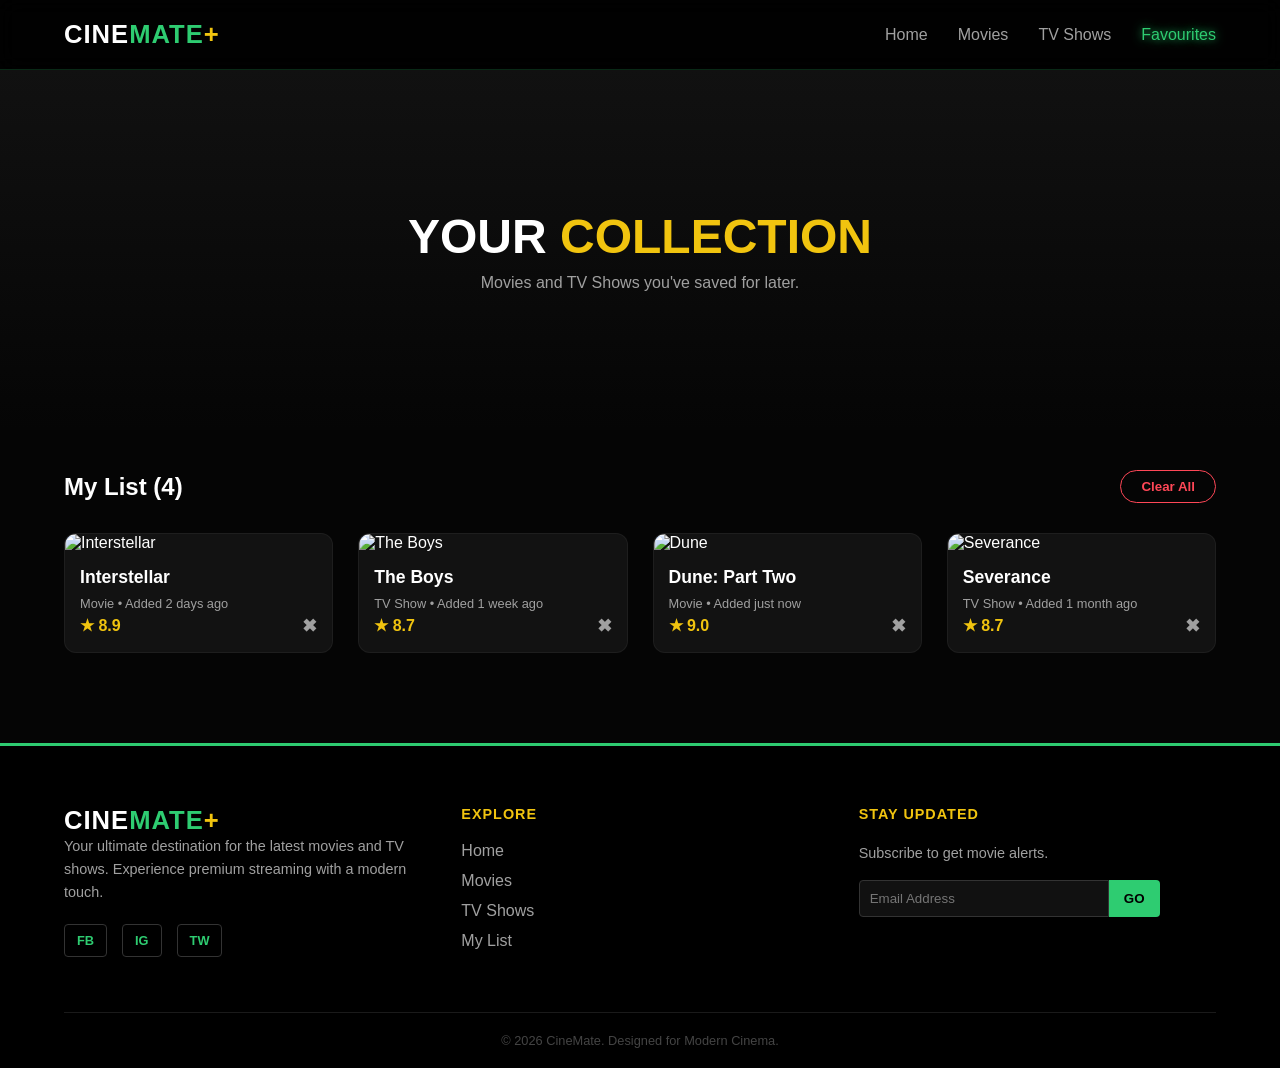
==== favourites.html @ fb20a7b0 "main" ====
<!DOCTYPE html>
<html lang="en">
<head>
    <meta charset="UTF-8">
    <meta name="viewport" content="width=device-width, initial-scale=1.0">
    <link rel="stylesheet" href="style.css">
    <title>My Favourites | CineMate</title>
</head>
<body>
    <nav class="navbar">
        <div class="logo">CINE<span>MATE</span><b>+</b></div>
        <ul class="nav-links">
            <li><a href="home.html">Home</a></li>
            <li><a href="movies.html">Movies</a></li>
            <li><a href="tv-shows.html">TV Shows</a></li>
            <li><a href="favourites.html" class="active">Favourites</a></li>
        </ul>
    </nav>

    <header class="hero movies-hero fav-hero">
        <div class="hero-text text-center">
            <h1>YOUR <span style="color: var(--bright-yellow);">COLLECTION</span></h1>
            <p style="color: var(--text-dim);">Movies and TV Shows you've saved for later.</p>
        </div>
    </header>

    <div class="container">
        <div class="section-header" style="display: flex; justify-content: space-between; align-items: center; margin-bottom: 30px;">
            <h2>My List (4)</h2>
            <button class="filter-btn" style="border-color: #ff4757; color: #ff4757;">Clear All</button>
        </div>

        <div class="movie-grid">
            
            <div class="movie-card">
                <img src="https://via.placeholder.com/300x450/111/2ecc71?text=Interstellar" alt="Interstellar">
                <div class="card-content">
                    <h3>Interstellar</h3>
                    <p style="font-size: 0.8rem; color: var(--text-dim); margin-bottom: 5px;">Movie • Added 2 days ago</p>
                    <div class="rating"><span>★ 8.9</span> <span class="remove-icon" title="Remove from list">✖</span></div>
                </div>
            </div>

            <div class="movie-card">
                <img src="https://via.placeholder.com/300x450/111/f1c40f?text=The+Boys" alt="The Boys">
                <div class="card-content">
                    <h3>The Boys</h3>
                    <p style="font-size: 0.8rem; color: var(--text-dim); margin-bottom: 5px;">TV Show • Added 1 week ago</p>
                    <div class="rating"><span>★ 8.7</span> <span class="remove-icon" title="Remove from list">✖</span></div>
                </div>
            </div>

            <div class="movie-card">
                <img src="https://via.placeholder.com/300x450/111/2ecc71?text=Dune+Part+Two" alt="Dune">
                <div class="card-content">
                    <h3>Dune: Part Two</h3>
                    <p style="font-size: 0.8rem; color: var(--text-dim); margin-bottom: 5px;">Movie • Added just now</p>
                    <div class="rating"><span>★ 9.0</span> <span class="remove-icon" title="Remove from list">✖</span></div>
                </div>
            </div>

            <div class="movie-card">
                <img src="https://via.placeholder.com/300x450/111/f1c40f?text=Severance" alt="Severance">
                <div class="card-content">
                    <h3>Severance</h3>
                    <p style="font-size: 0.8rem; color: var(--text-dim); margin-bottom: 5px;">TV Show • Added 1 month ago</p>
                    <div class="rating"><span>★ 8.7</span> <span class="remove-icon" title="Remove from list">✖</span></div>
                </div>
            </div>

        </div>

        </div>

    <footer class="main-footer">
        <div class="footer-container">
            <div class="footer-column brand-info">
                <div class="logo">CINE<span>MATE</span><b>+</b></div>
                <p>Your ultimate destination for the latest movies and TV shows. Experience premium streaming with a modern touch.</p>
                <div class="social-icons">
                    <a href="#">FB</a>
                    <a href="#">IG</a>
                    <a href="#">TW</a>
                </div>
            </div>
            <div class="footer-column">
                <h4>Explore</h4>
                <ul>
                    <li><a href="home.html">Home</a></li>
                    <li><a href="movies.html">Movies</a></li>
                    <li><a href="tv-shows.html">TV Shows</a></li>
                    <li><a href="favourites.html">My List</a></li>
                </ul>
            </div>
            <div class="footer-column newsletter">
                <h4>Stay Updated</h4>
                <p>Subscribe to get movie alerts.</p>
                <div class="subscribe-box">
                    <input type="email" placeholder="Email Address">
                    <button type="button">GO</button>
                </div>
            </div>
        </div>
        <div class="footer-bottom">
            <p>&copy; 2026 CineMate. Designed for Modern Cinema.</p>
        </div>
    </footer>
</body>
</html>
---- style.css ----
/* Color Palette */
:root {
    --bg-black: #050505;
    --card-gray: #121212;
    --neon-green: #2ecc71;
    --bright-yellow: #f1c40f;
    --text-main: #ffffff;
    --text-dim: #a0a0a0;
}

* {
    margin: 0;
    padding: 0;
    box-sizing: border-box;
    font-family: 'Inter', sans-serif;
}

body {
    background-color: var(--bg-black);
    color: var(--text-main);
    overflow-x: hidden;
}

/* --- NAVIGATION --- */
.navbar {
    display: flex;
    justify-content: space-between;
    align-items: center;
    padding: 20px 5%;
    background: rgba(0, 0, 0, 0.8);
    backdrop-filter: blur(10px);
    position: sticky;
    top: 0;
    z-index: 1000;
    border-bottom: 1px solid rgba(46, 204, 113, 0.2);
}

.logo {
    font-size: 1.6rem;
    font-weight: 800;
    letter-spacing: 1px;
}

.logo span { color: var(--neon-green); }
.logo b { color: var(--bright-yellow); }

.nav-links {
    display: flex;
    list-style: none;
    gap: 30px;
}

.nav-links a {
    text-decoration: none;
    color: var(--text-dim);
    font-weight: 500;
    transition: 0.3s;
}

.nav-links a:hover, .nav-links a.active {
    color: var(--neon-green);
    text-shadow: 0 0 10px var(--neon-green);
}

/* --- HERO SECTION --- */
.hero {
    height: 70vh;
    background: linear-gradient(to bottom, rgba(0,0,0,0.2), var(--bg-black)), 
                url('https://images.unsplash.com/photo-1536440136628-849c177e76a1?q=80&w=1500') center/cover;
    display: flex;
    align-items: center;
    padding: 0 5%;
}

.hero-text h1 {
    font-size: 4rem;
    margin-bottom: 10px;
    border-left: 8px solid var(--bright-yellow);
    padding-left: 20px;
}

.btn {
    display: inline-block;
    padding: 12px 30px;
    background: var(--neon-green);
    color: black;
    text-decoration: none;
    font-weight: bold;
    border-radius: 4px;
    margin-top: 20px;
    transition: 0.3s;
}

.btn:hover {
    background: var(--bright-yellow);
    box-shadow: 0 0 20px var(--bright-yellow);
}

/* --- MOVIE GRID SYSTEM --- */
.container { padding: 40px 5%; }

.section-title {
    margin-bottom: 30px;
    font-size: 1.8rem;
    color: var(--bright-yellow);
}

.movie-grid {
    display: grid;
    grid-template-columns: repeat(auto-fill, minmax(220px, 1fr));
    gap: 25px;
}

.movie-card {
    background: var(--card-gray);
    border-radius: 12px;
    overflow: hidden;
    transition: transform 0.4s ease;
    border: 1px solid rgba(255, 255, 255, 0.05);
}

.movie-card:hover {
    transform: translateY(-10px);
    border-color: var(--neon-green);
}

.movie-card img {
    width: 100%;
    height: 320px;
    object-fit: cover;
}

.card-content { padding: 15px; }

.card-content h3 { font-size: 1.1rem; margin-bottom: 8px; }

.rating {
    color: var(--bright-yellow);
    font-weight: bold;
    display: flex;
    justify-content: space-between;
}

.fav-icon {
    color: var(--text-dim);
    cursor: pointer;
}

.fav-icon:hover { color: #ff4757; }

/* --- RESPONSIVE FOOTER STYLES --- */
.main-footer {
    background-color: #000000;
    color: #ffffff;
    padding: 60px 5% 20px;
    border-top: 3px solid var(--neon-green);
    margin-top: 50px;
}

.footer-container {
    display: flex;
    flex-wrap: wrap; /* Allows columns to drop to the next line on small screens */
    justify-content: space-between;
    gap: 40px;
}

.footer-column {
    flex: 1;
    min-width: 250px; /* Forces elements to stack on mobile */
}

.footer-column h4 {
    color: var(--bright-yellow);
    margin-bottom: 20px;
    text-transform: uppercase;
    font-size: 0.9rem;
    letter-spacing: 1px;
}

.footer-column p {
    color: var(--text-dim);
    font-size: 0.9rem;
    line-height: 1.6;
}

.footer-column ul {
    list-style: none;
}

.footer-column ul li {
    margin-bottom: 12px;
}

.footer-column ul a {
    text-decoration: none;
    color: var(--text-dim);
    transition: 0.3s;
}

.footer-column ul a:hover {
    color: var(--neon-green);
    padding-left: 5px; /* Creates a slight shifting effect on hover */
}

/* Newsletter Input */
.subscribe-box {
    display: flex;
    margin-top: 15px;
}

.subscribe-box input {
    background: #111;
    border: 1px solid #333;
    padding: 10px;
    color: white;
    width: 70%;
    border-radius: 4px 0 0 4px;
    outline: none;
}

.subscribe-box input:focus {
    border-color: var(--neon-green);
}

.subscribe-box button {
    background: var(--neon-green);
    border: none;
    padding: 10px 15px;
    font-weight: bold;
    cursor: pointer;
    border-radius: 0 4px 4px 0;
    transition: 0.3s;
}

.subscribe-box button:hover {
    background: var(--bright-yellow);
}

/* Social Icons */
.social-icons {
    margin-top: 20px;
    display: flex;
    gap: 15px;
}

.social-icons a {
    color: var(--neon-green);
    text-decoration: none;
    font-weight: bold;
    font-size: 0.8rem;
    border: 1px solid #333;
    padding: 8px 12px;
    border-radius: 4px;
    transition: 0.3s;
}

.social-icons a:hover {
    background: var(--neon-green);
    color: black;
}

/* Bottom Bar */
.footer-bottom {
    text-align: center;
    margin-top: 50px;
    padding-top: 20px;
    border-top: 1px solid #1a1a1a;
    color: #444;
    font-size: 0.8rem;
}

/* Mobile Adjustments */
@media (max-width: 768px) {
    .footer-container {
        flex-direction: column;
        text-align: center;
    }
    
    .subscribe-box {
        justify-content: center;
    }
    
    .social-icons {
        justify-content: center;
    }
}

/*movies.html/*

/* --- MOVIES PAGE SPECIFIC STYLES --- */

/* Shorter Hero for secondary pages */
.movies-hero {
    height: 40vh;
    justify-content: center;
    text-align: center;
    background: linear-gradient(to bottom, rgba(0,0,0,0.6), var(--bg-black)), 
                url('https://images.unsplash.com/photo-1485846234645-a62644f84728?q=80&w=1500') center/cover;
}

.movies-hero .hero-text {
    width: 100%;
    display: flex;
    flex-direction: column;
    align-items: center;
}

.movies-hero h1 {
    font-size: 3rem;
    border-left: none; /* Removing the left border from the home page hero */
    padding-left: 0;
    margin-bottom: 10px;
}

/* Filter Bar Styling */
.filter-bar {
    display: flex;
    flex-wrap: wrap;
    align-items: center;
    gap: 15px;
    margin-bottom: 40px;
    padding-bottom: 20px;
    border-bottom: 1px solid rgba(255, 255, 255, 0.1);
}

.filter-btn {
    background: transparent;
    border: 1px solid #333;
    color: var(--text-dim);
    padding: 8px 20px;
    border-radius: 30px;
    cursor: pointer;
    font-weight: bold;
    transition: 0.3s;
}

.filter-btn:hover, .filter-btn.active {
    background: var(--neon-green);
    color: black;
    border-color: var(--neon-green);
}

.sort-box {
    margin-left: auto; /* Pushes the sort dropdown to the right */
}

.sort-select {
    background: #111;
    color: var(--text-main);
    border: 1px solid #333;
    padding: 10px 15px;
    border-radius: 5px;
    outline: none;
    cursor: pointer;
}

.sort-select:focus {
    border-color: var(--bright-yellow);
}

/* Mobile Adjustments for Filter Bar */
@media (max-width: 768px) {
    .filter-bar {
        justify-content: center;
    }
    .sort-box {
        margin-left: 0;
        width: 100%;
        text-align: center;
        margin-top: 10px;
    }
    .sort-select {
        width: 100%;
    }
}

/* TV Shows Specific Hero Background */
.tv-hero {
    background: linear-gradient(to bottom, rgba(0,0,0,0.6), var(--bg-black)), 
                url('https://images.unsplash.com/photo-1593784991095-a205069470b6?q=80&w=1500') center/cover;
}

/* Favourites Specific Hero Background */
.fav-hero {
    background: linear-gradient(to bottom, rgba(22, 22, 22, 0.7), var(--bg-black)), 
                url('https://static.vecteezy.com/system/resources/thumbnails/001/254/680/small/cinema-background-concept.jpg') center/cover;
}

/* Remove Icon for Favourites Page */
.remove-icon {
    color: var(--text-dim);
    cursor: pointer;
    font-size: 1.1rem;
    transition: 0.3s;
}

.remove-icon:hover {
    color: #ff4757; /* A bright red to indicate deletion */
    transform: scale(1.2);
}

/* Hover effect for the Clear All button */
.filter-btn[style*="border-color: #ff4757"]:hover {
    background: #ff4757 !important;
    color: white !important;
}
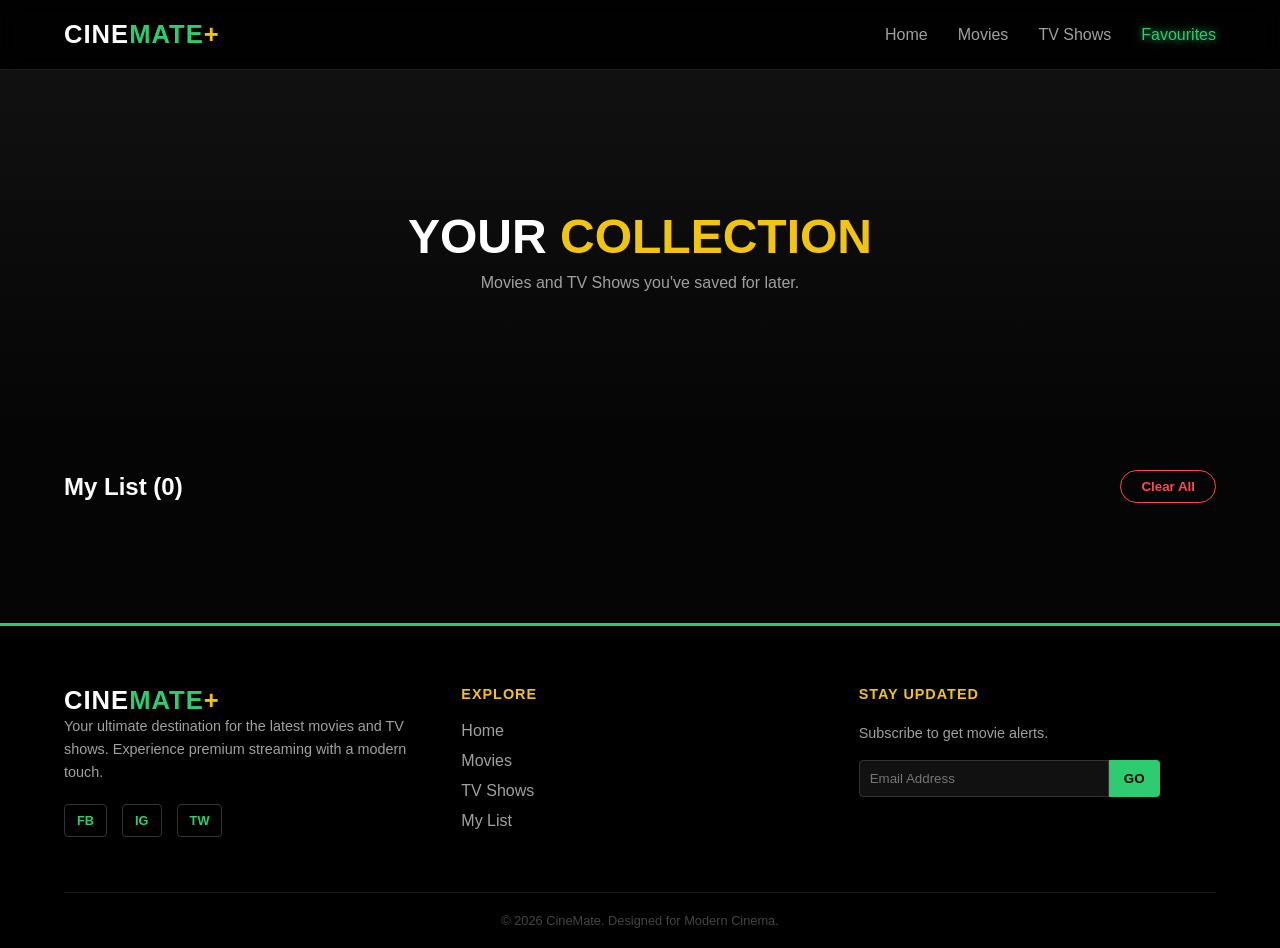
==== commit ce804c14: "Javascript base titles" ====
--- a/favourites.html
+++ b/favourites.html
@@ -10,7 +10,7 @@
     <nav class="navbar">
         <div class="logo">CINE<span>MATE</span><b>+</b></div>
         <ul class="nav-links">
-            <li><a href="home.html">Home</a></li>
+            <li><a href="index.html">Home</a></li>
             <li><a href="movies.html">Movies</a></li>
             <li><a href="tv-shows.html">TV Shows</a></li>
             <li><a href="favourites.html" class="active">Favourites</a></li>
@@ -26,51 +26,13 @@
 
     <div class="container">
         <div class="section-header" style="display: flex; justify-content: space-between; align-items: center; margin-bottom: 30px;">
-            <h2>My List (4)</h2>
-            <button class="filter-btn" style="border-color: #ff4757; color: #ff4757;">Clear All</button>
+            <h2>My List <span id="fav-count">(0)</span></h2>
+            <button id="clear-all-btn" class="filter-btn" style="border-color: #ff4757; color: #ff4757;">Clear All</button>
         </div>
 
-        <div class="movie-grid">
-            
-            <div class="movie-card">
-                <img src="https://via.placeholder.com/300x450/111/2ecc71?text=Interstellar" alt="Interstellar">
-                <div class="card-content">
-                    <h3>Interstellar</h3>
-                    <p style="font-size: 0.8rem; color: var(--text-dim); margin-bottom: 5px;">Movie • Added 2 days ago</p>
-                    <div class="rating"><span>★ 8.9</span> <span class="remove-icon" title="Remove from list">✖</span></div>
-                </div>
+        <div class="movie-grid" id="favourites-grid">
             </div>
-
-            <div class="movie-card">
-                <img src="https://via.placeholder.com/300x450/111/f1c40f?text=The+Boys" alt="The Boys">
-                <div class="card-content">
-                    <h3>The Boys</h3>
-                    <p style="font-size: 0.8rem; color: var(--text-dim); margin-bottom: 5px;">TV Show • Added 1 week ago</p>
-                    <div class="rating"><span>★ 8.7</span> <span class="remove-icon" title="Remove from list">✖</span></div>
-                </div>
-            </div>
-
-            <div class="movie-card">
-                <img src="https://via.placeholder.com/300x450/111/2ecc71?text=Dune+Part+Two" alt="Dune">
-                <div class="card-content">
-                    <h3>Dune: Part Two</h3>
-                    <p style="font-size: 0.8rem; color: var(--text-dim); margin-bottom: 5px;">Movie • Added just now</p>
-                    <div class="rating"><span>★ 9.0</span> <span class="remove-icon" title="Remove from list">✖</span></div>
-                </div>
-            </div>
-
-            <div class="movie-card">
-                <img src="https://via.placeholder.com/300x450/111/f1c40f?text=Severance" alt="Severance">
-                <div class="card-content">
-                    <h3>Severance</h3>
-                    <p style="font-size: 0.8rem; color: var(--text-dim); margin-bottom: 5px;">TV Show • Added 1 month ago</p>
-                    <div class="rating"><span>★ 8.7</span> <span class="remove-icon" title="Remove from list">✖</span></div>
-                </div>
-            </div>
-
-        </div>
-
-        </div>
+    </div>
 
     <footer class="main-footer">
         <div class="footer-container">
@@ -86,7 +48,7 @@
             <div class="footer-column">
                 <h4>Explore</h4>
                 <ul>
-                    <li><a href="home.html">Home</a></li>
+                    <li><a href="index.html">Home</a></li>
                     <li><a href="movies.html">Movies</a></li>
                     <li><a href="tv-shows.html">TV Shows</a></li>
                     <li><a href="favourites.html">My List</a></li>
@@ -105,5 +67,7 @@
             <p>&copy; 2026 CineMate. Designed for Modern Cinema.</p>
         </div>
     </footer>
+
+    <script src="script.js"></script>
 </body>
 </html>
